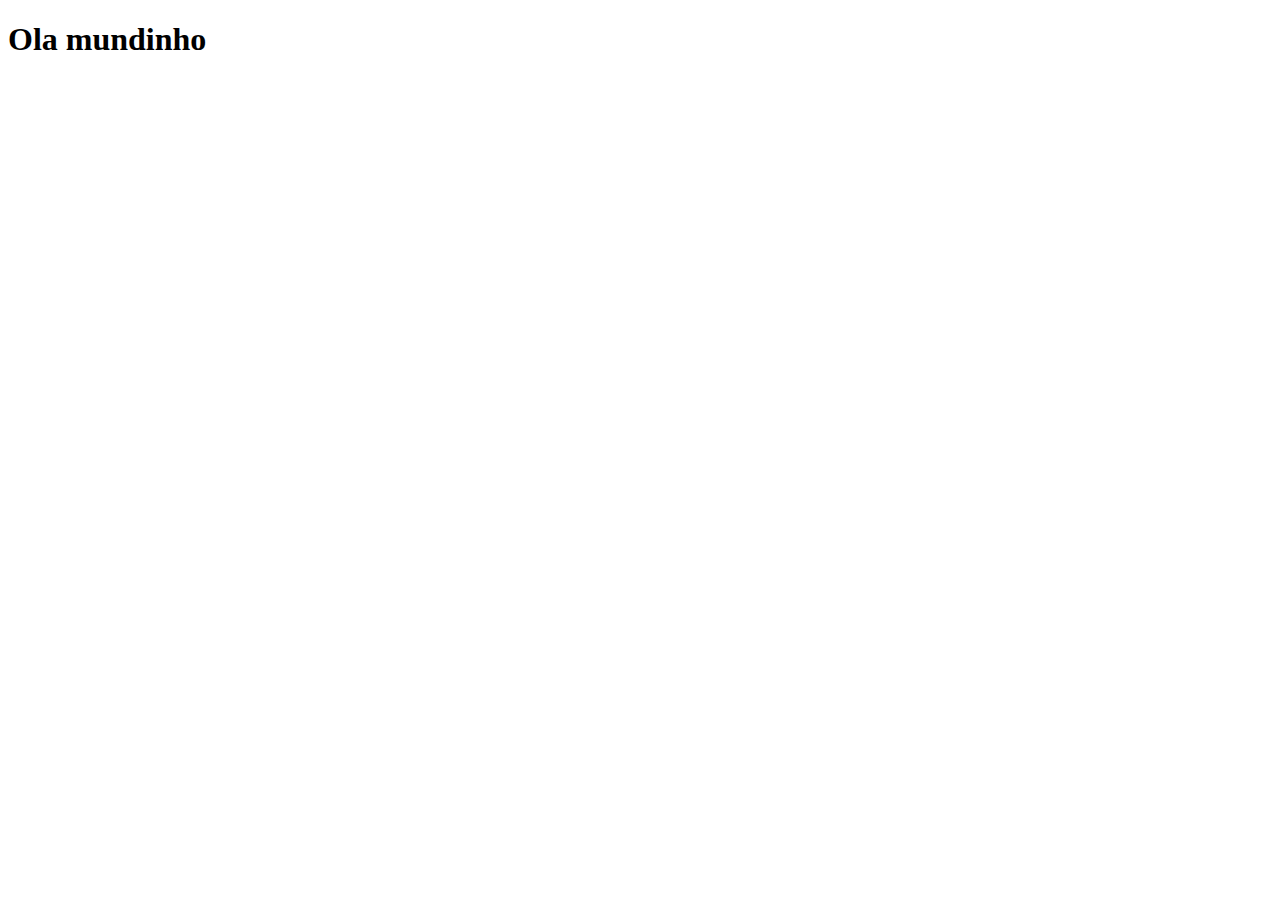
==== index.html @ 088be642 "arrumando" ====
<!DOCTYPE html>
<html lang="en">
<head>
    <meta charset="UTF-8">
    <meta name="viewport" content="width=device-width, initial-scale=1.0">
    <link rel="shortcut icon" href="favicon.ico" type="image/x-icon">
    <title>Projeto redes sociais</title>
</head>
<body>
    <h1>Ola mundinho</h1>
</body>
</html>
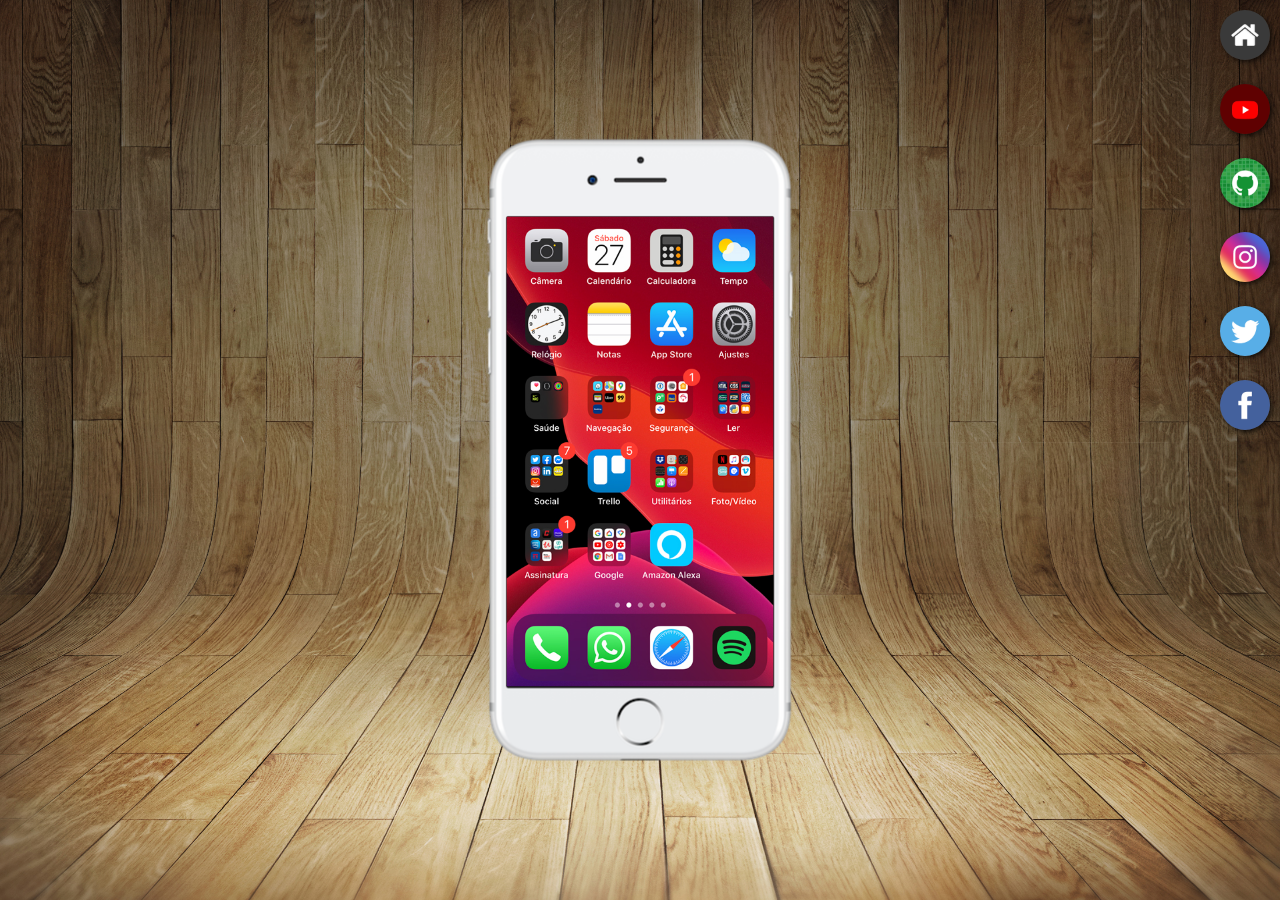
==== commit 63d6e19c: "importante" ====
--- a/index.html
+++ b/index.html
@@ -1,12 +1,27 @@
 <!DOCTYPE html>
-<html lang="en">
+<html lang="pt-br">
 <head>
     <meta charset="UTF-8">
     <meta name="viewport" content="width=device-width, initial-scale=1.0">
     <link rel="shortcut icon" href="favicon.ico" type="image/x-icon">
     <title>Projeto redes sociais</title>
+    <link rel="stylesheet" href="estilos/style.css">
 </head>
 <body>
-    <h1>Ola mundinho</h1>
+   <main>
+    <section id="telefone">
+        <iframe src="home.html" name="tela" id="tela" frameborder="0">
+            Seu navegador infelizmente não é compativel.
+        </iframe>
+    </section>
+    <section id="sociais">
+        <a href="" target="tela"><img src="estilos/logo-home.jpg" alt="home"></a><br>
+        <a href="" target="tela"><img src="estilos/logo-youtube.jpg" alt="youtube"></a><br>
+        <a href="" target="tela"><img src="estilos/logo-github.jpg" alt="github"></a><br>
+        <a href="" target="tela"><img src="estilos/logo-instagram.jpg" alt="instagram"></a><br>
+        <a href="" target="tela"><img src="estilos/logo-twitter.jpg" alt="twiter"></a><br>
+        <a href="" target="tela"><img src="estilos/logo-facebook.jpg" alt=""></a>
+    </section>
+   </main>
 </body>
 </html>--- a/estilos/style.css
+++ b/estilos/style.css
@@ -0,0 +1,63 @@
+@charset "UTF-8";
+
+* {
+    margin: 0px;
+    padding: 0px;
+    font-family: Arial, Helvetica, sans-serif;
+}
+
+html, body {
+    height: 100vh;
+    width: 100vw;
+    background-color: black;
+}
+
+body{
+    background: url("../estilos/fundo-madeira.jpg") no-repeat top center;
+    background-size: cover;
+    background-attachment: fixed;
+}
+main {
+    height: 100vh;
+    position: relative;
+}
+
+#telefone {
+    position: absolute;
+    top: 50%;
+    left: 50%;
+    transform: translate(-50%, -50%);
+
+    height: 627px;
+    width: 311px;
+    border-radius: 50px;
+    background: url("../estilos/frame-iphone.png") no-repeat;
+}
+
+iframe#tela {
+    position: relative;
+    top: 80px;
+    left: 22px;
+
+    width: 267px;
+    height: 470px;
+}
+
+section#sociais {
+    text-align: right;
+}
+
+section#sociais img {
+    width:50px;
+    margin: 10px;
+    border-radius: 50px;
+    box-shadow: 2px 2px 5px rgba(0, 0, 0, 0.696);
+    box-sizing: border-box;
+}
+
+section#sociais img:hover {
+    border: 1px solid gray;
+    transform: translate(-3px, -3px);
+    box-shadow: 5px 5px 10px rgba(0, 0, 0, 0.704);
+    transition: transform .3s;
+}